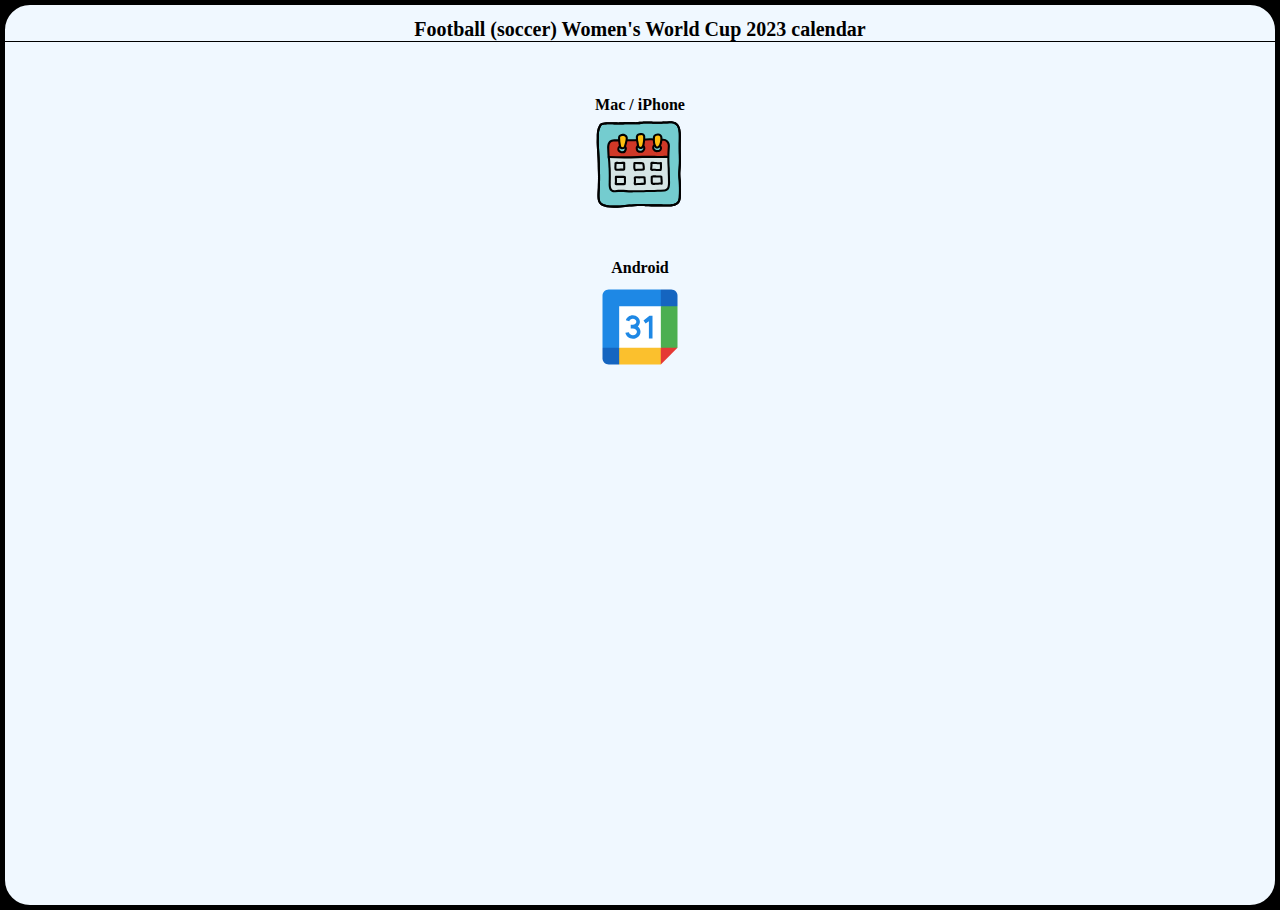
==== fifa-womens-worldcup-2023/index.html @ aa30d5ed "added fifa womens worldcup calenar for 2023" ====
<!DOCTYPE html>
<html lang="en">
  <head>
    <meta charset="UTF-8" />
    <meta http-equiv="X-UA-Compatible" content="IE=edge" />
    <meta name="viewport" content="width=device-width, initial-scale=1.0" />
    <link rel="stylesheet" href="../css/normalize.css" />
    <link rel="stylesheet" href="../css/style.css" />
    <title>FIFA Women's World Cup 2023 Calendar</title>
  </head>

  <body class="body">
    <div class="container">
      <h1 class="header">Football (soccer) Women's World Cup 2023 calendar</h1>
      <div class="box">
        <h2 class="heading">Mac / iPhone</h2>
        <a
          class="logo-picture1"
          href="webcal://calendar.google.com/calendar/ical/a892fd29197a32c785c65f2d44ce65ad43b7e3353ce38f4cc45f657186a60e24%40group.calendar.google.com/public/basic.ics"
        >
          <img
            src="../img/apple-calendar.svg"
            width="100"
            height="100"
            alt="ical subscribe button"
        /></a>
      </div>

      <div class="box">
        <h2 class="heading">Android</h2>
        <a
          class="logo-picture2"
          href="https://calendar.google.com/calendar/u/0?cid=YTg5MmZkMjkxOTdhMzJjNzg1YzY1ZjJkNDRjZTY1YWQ0M2I3ZTMzNTNjZTM4ZjRjYzQ1ZjY1NzE4NmE2MGUyNEBncm91cC5jYWxlbmRhci5nb29nbGUuY29t"
          ><img
            src="../img/google-calendar.svg"
            width="100"
            height="100"
            alt="android subscribe button"
        /></a>
      </div>
    </div>
  </body>
</html>
---- css/style.css ----
.body {
  background-color: #000;
}

.container {
  margin: 0 auto;
  display: flex;
  flex-direction: column;
  height: 100vh;
  background-color: aliceblue;
  border: 5px solid #000;
  border-radius: 30px;
}

.box {
  text-align: center;
  margin-top: 40px;
}

.header {
  text-align: center;
  font-size: 20px;
  border-bottom: 1px solid;
}

.heading {
  font-size: 16px;
  margin: 0;
}

.logo-picture1:hover,
.logo-picture2:hover {
  filter: brightness(0.75);
  zoom: 1.5;
}
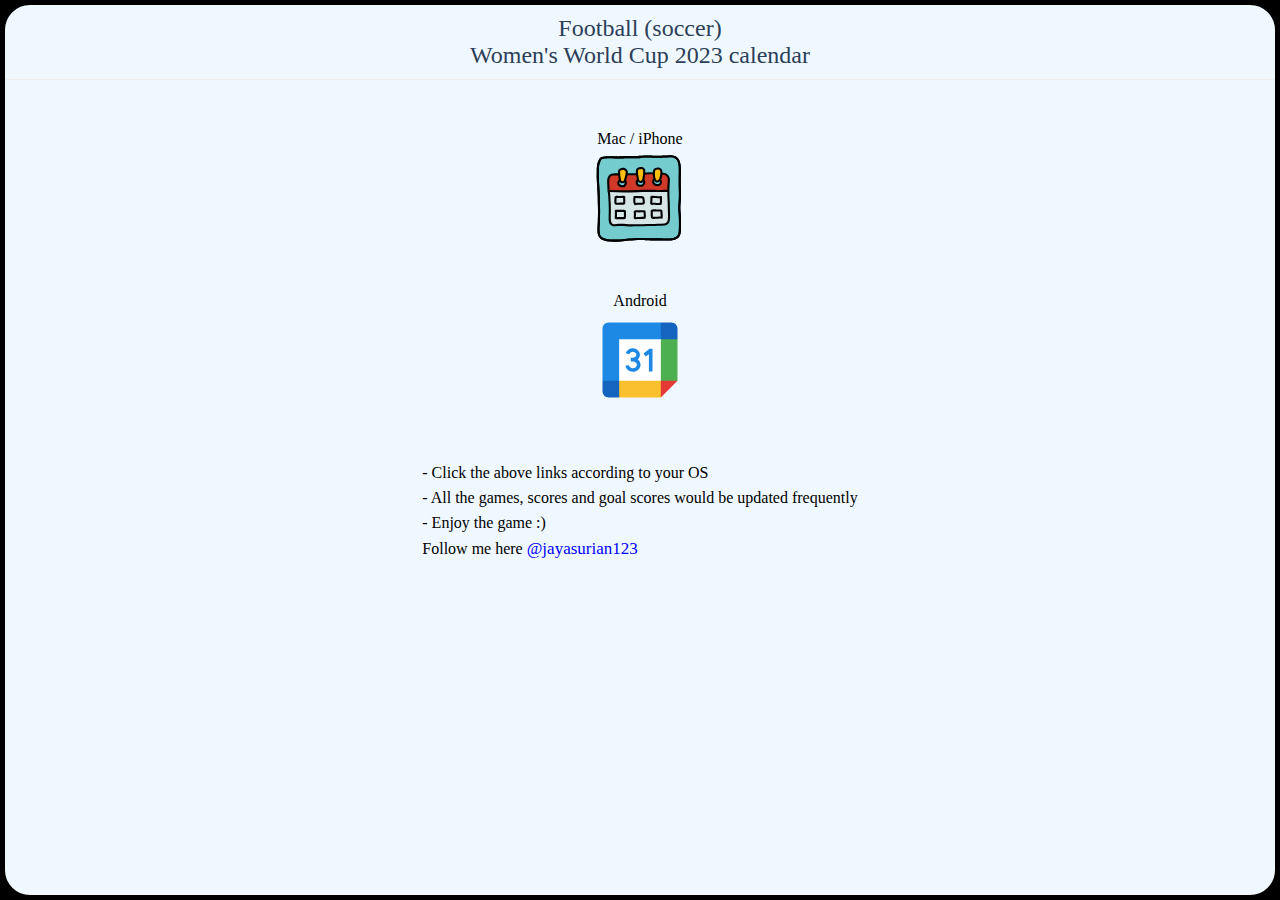
==== commit 45471ac8: "some small visual changes" ====
--- a/fifa-womens-worldcup-2023/index.html
+++ b/fifa-womens-worldcup-2023/index.html
@@ -11,7 +11,9 @@
 
   <body class="body">
     <div class="container">
-      <h1 class="header">Football (soccer) Women's World Cup 2023 calendar</h1>
+      <h1 class="header">
+        Football (soccer) <br />Women's World Cup 2023 calendar
+      </h1>
       <div class="box">
         <h2 class="heading">Mac / iPhone</h2>
         <a
@@ -38,6 +40,18 @@
             alt="android subscribe button"
         /></a>
       </div>
+
+      <ul class="instructions">
+        <li>- Click the above links according to your OS</li>
+        <li>
+          - All the games, scores and goal scores would be updated frequently
+        </li>
+        <li>- Enjoy the game :)</li>
+        <li>
+          Follow me here
+          <a href="https://twitter.com/jayasurian123">@jayasurian123</a>
+        </li>
+      </ul>
     </div>
   </body>
 </html>
--- a/css/style.css
+++ b/css/style.css
@@ -20,7 +20,14 @@
 .header {
   text-align: center;
   font-size: 20px;
-  border-bottom: 1px solid;
+  color: #0d0d0d;
+  border-bottom: 1px solid #eee;
+  padding-bottom: 10px;
+  margin-top: 10px;
+  margin-bottom: 10px;
+  font-family: fantasy, "Roboto";
+  font-size: 24px;
+  color: hsla(214, 34%, 26%, 1);
 }
 
 .heading {
@@ -33,3 +40,88 @@
   filter: brightness(0.75);
   zoom: 1.5;
 }
+
+.instructions {
+  display: grid;
+  grid-template-columns: 1fr;
+  grid-row-gap: 7px;
+  margin: 50px auto 0 auto;
+  max-width: 490px;
+  text-align: left;
+  padding: 0 20px;
+
+  font-family: fantasy, "roboto";
+}
+
+.instructions a {
+  color: blue;
+  font-size: 17px;
+}
+
+/* main page styles */
+
+.headerContainer {
+  display: grid;
+  grid-template-columns: auto auto;
+  justify-content: center;
+  margin: 10px 0;
+  padding-bottom: 10px;
+}
+
+.cupLogo {
+  width: 30px;
+}
+
+.title {
+  font-family: fantasy, "Roboto";
+  font-size: 24px;
+  color: hsla(214, 34%, 26%, 1);
+  margin-left: 10px;
+}
+
+ol {
+  list-style: none;
+  padding: 0;
+}
+
+.tournamentContainer {
+  /* width: 100vw; */
+}
+
+.tournamentList {
+  margin: 0 auto;
+  max-width: 490px;
+  border-radius: 12px;
+  display: grid;
+  grid-template-columns: 1fr;
+  grid-row-gap: 10px;
+}
+
+.tournament {
+  display: grid;
+  grid-template-columns: 0.5fr 3fr;
+  align-items: center;
+  padding: 10px;
+  margin: 0 10px;
+  overflow: hidden;
+  border-radius: 10px;
+  box-shadow: 0 5px 7px -1px rgba(51, 51, 51, 0.23);
+  cursor: pointer;
+  background-color: #ffffff;
+}
+
+.picture {
+  max-width: 100%;
+  width: 50px;
+  border-radius: 50%;
+  background-color: #dfdfdf;
+}
+
+.tournamentName {
+  color: hsla(214, 34%, 26%, 1);
+  font-weight: 600;
+  font-size: 19px;
+  letter-spacing: 0.64px;
+  margin-left: 15px;
+  font-family: fantasy, "Roboto";
+}
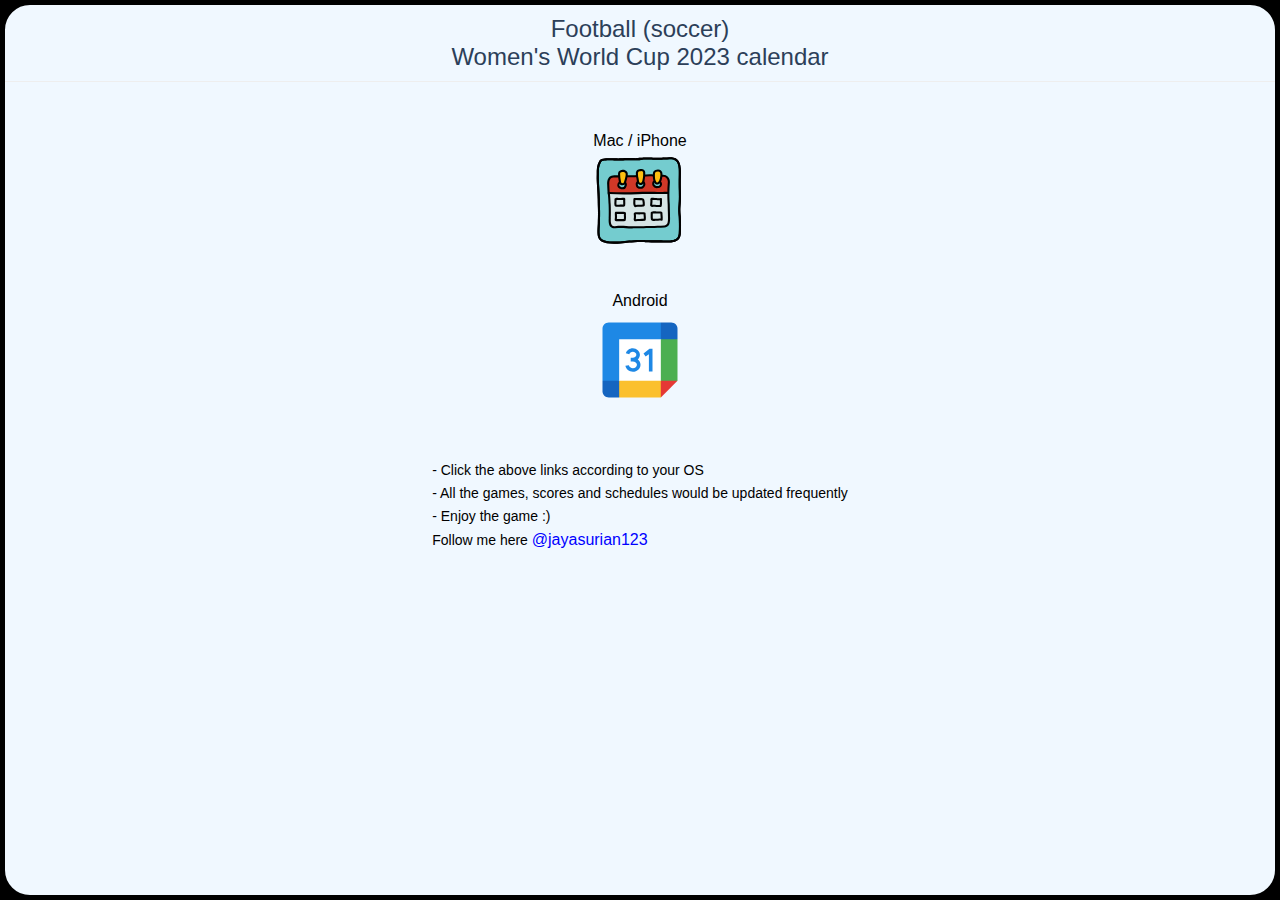
==== commit fea94cbf: "added source sans pro font" ====
--- a/fifa-womens-worldcup-2023/index.html
+++ b/fifa-womens-worldcup-2023/index.html
@@ -44,7 +44,7 @@
       <ul class="instructions">
         <li>- Click the above links according to your OS</li>
         <li>
-          - All the games, scores and goal scores would be updated frequently
+          - All the games, scores and schedules would be updated frequently
         </li>
         <li>- Enjoy the game :)</li>
         <li>
--- a/css/style.css
+++ b/css/style.css
@@ -1,4 +1,11 @@
+@import url("https://fonts.cdnfonts.com/css/source-sans-pro?styles=14489");
+
+html {
+  font-size: 62.5%;
+}
+
 .body {
+  font-family: "Source Sans Pro", sans-serif;
   background-color: #000;
 }
 
@@ -25,13 +32,12 @@
   padding-bottom: 10px;
   margin-top: 10px;
   margin-bottom: 10px;
-  font-family: fantasy, "Roboto";
   font-size: 24px;
   color: hsla(214, 34%, 26%, 1);
 }
 
 .heading {
-  font-size: 16px;
+  font-size: 1.6rem;
   margin: 0;
 }
 
@@ -49,13 +55,15 @@
   max-width: 490px;
   text-align: left;
   padding: 0 20px;
+}
 
-  font-family: fantasy, "roboto";
+.instructions li {
+  font-size: 1.4rem;
 }
 
 .instructions a {
   color: blue;
-  font-size: 17px;
+  font-size: 1.6rem;
 }
 
 /* main page styles */
@@ -73,7 +81,6 @@
 }
 
 .title {
-  font-family: fantasy, "Roboto";
   font-size: 24px;
   color: hsla(214, 34%, 26%, 1);
   margin-left: 10px;
@@ -82,10 +89,6 @@
 ol {
   list-style: none;
   padding: 0;
-}
-
-.tournamentContainer {
-  /* width: 100vw; */
 }
 
 .tournamentList {
@@ -120,8 +123,10 @@
 .tournamentName {
   color: hsla(214, 34%, 26%, 1);
   font-weight: 600;
-  font-size: 19px;
   letter-spacing: 0.64px;
   margin-left: 15px;
-  font-family: fantasy, "Roboto";
 }
+
+.tournamentName a {
+  font-size: 1.6rem;
+}
